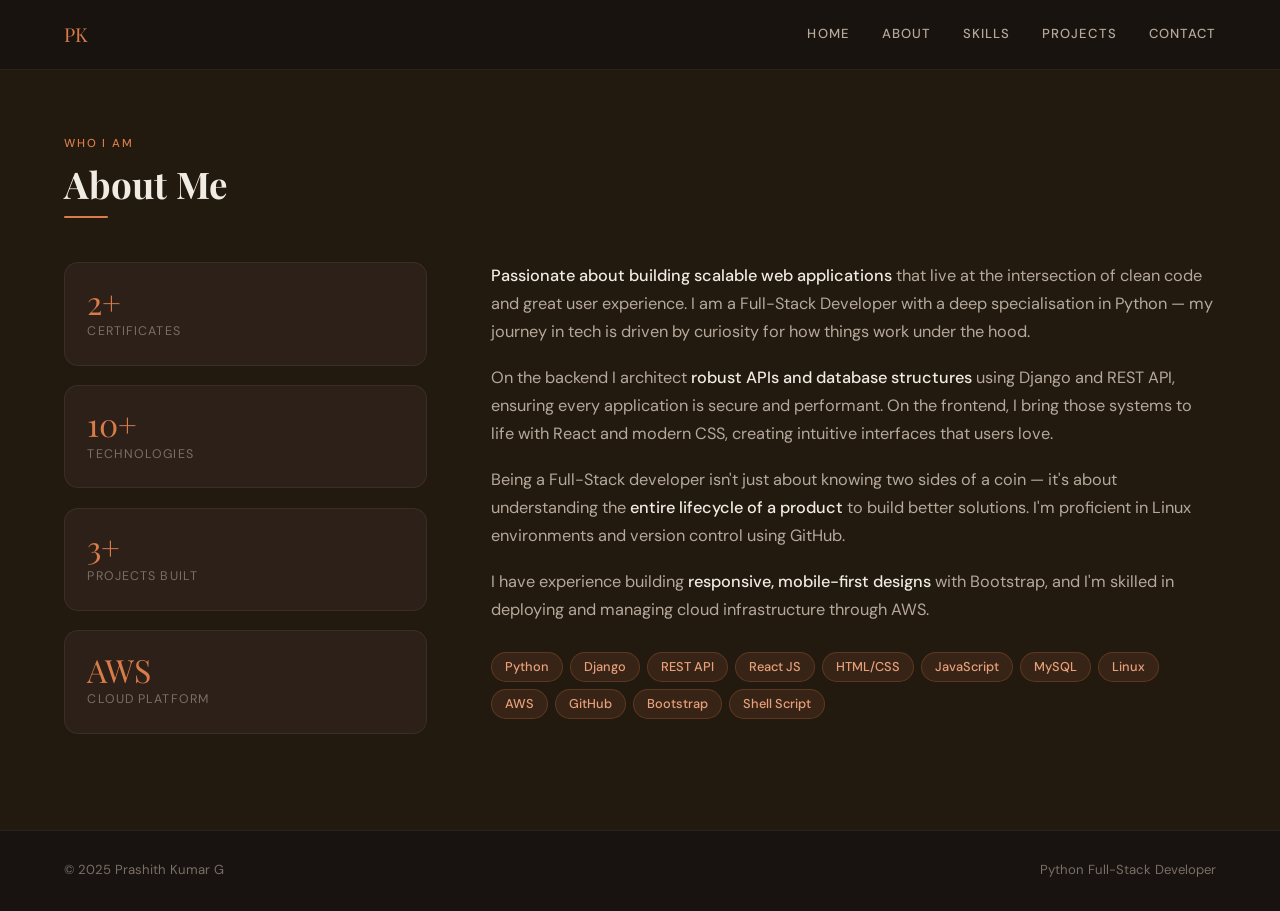
==== about.html @ 39136ca4 "Initial git to the local folder" ====
<!DOCTYPE html>
<html lang="en">
<head>
  <meta charset="UTF-8">
  <meta name="viewport" content="width=device-width, initial-scale=1.0">
  <link rel="stylesheet" href="style.css">
  <title>About — Prashith Kumar G</title>
</head>
<body>

  <nav class="nav">
    <span class="nav-logo">PK</span>
    <div class="nav-links" id="nav-links">
      <a href="index.html"   class="navi">Home</a>
      <a href="about.html"   class="navi">About</a>
      <a href="skill.html"   class="navi">Skills</a>
      <a href="project.html" class="navi">Projects</a>
      <a href="contact.html" class="navi">Contact</a>
    </div>
    <button class="nav-toggle" id="nav-toggle" aria-label="Toggle menu">
      <span></span><span></span><span></span>
    </button>
  </nav>

  <section id="about" style="padding-top:calc(var(--nav-h) + 4rem);">
    <span class="sec-eyebrow reveal">Who I Am</span>
    <h2 class="sec-title reveal">About Me</h2>
    <div class="sec-line reveal"></div>

    <div class="about-grid">
      <!-- Stats sidebar -->
      <div class="about-stats reveal-stagger">
        <div class="stat-card">
          <div class="stat-num">2+</div>
          <div class="stat-lbl">Certificates</div>
        </div>
        <div class="stat-card">
          <div class="stat-num">10+</div>
          <div class="stat-lbl">Technologies</div>
        </div>
        <div class="stat-card">
          <div class="stat-num">3+</div>
          <div class="stat-lbl">Projects Built</div>
        </div>
        <div class="stat-card">
          <div class="stat-num">AWS</div>
          <div class="stat-lbl">Cloud Platform</div>
        </div>
      </div>

      <!-- Content -->
      <div class="about-body reveal">
        <p>
          <strong>Passionate about building scalable web applications</strong> that live
          at the intersection of clean code and great user experience. I am a
          Full-Stack Developer with a deep specialisation in Python — my journey in
          tech is driven by curiosity for how things work under the hood.
        </p>
        <p>
          On the backend I architect <strong>robust APIs and database structures</strong>
          using Django and REST API, ensuring every application is secure and
          performant. On the frontend, I bring those systems to life with React and
          modern CSS, creating intuitive interfaces that users love.
        </p>
        <p>
          Being a Full-Stack developer isn't just about knowing two sides of a
          coin — it's about understanding the <strong>entire lifecycle of a product</strong>
          to build better solutions. I'm proficient in Linux environments and version
          control using GitHub.
        </p>
        <p>
          I have experience building <strong>responsive, mobile-first designs</strong>
          with Bootstrap, and I'm skilled in deploying and managing cloud
          infrastructure through AWS.
        </p>

        <div class="about-tags">
          <span class="tag">Python</span>
          <span class="tag">Django</span>
          <span class="tag">REST API</span>
          <span class="tag">React JS</span>
          <span class="tag">HTML/CSS</span>
          <span class="tag">JavaScript</span>
          <span class="tag">MySQL</span>
          <span class="tag">Linux</span>
          <span class="tag">AWS</span>
          <span class="tag">GitHub</span>
          <span class="tag">Bootstrap</span>
          <span class="tag">Shell Script</span>
        </div>
      </div>
    </div>
  </section>

  <footer>
    <span class="footer-text">© 2025 Prashith Kumar G</span>
    <span class="footer-text">Python Full-Stack Developer</span>
  </footer>

  <script>
    const toggle = document.getElementById('nav-toggle');
    const links  = document.getElementById('nav-links');
    toggle.addEventListener('click', () => {
      toggle.classList.toggle('open');
      links.classList.toggle('open');
    });
    links.querySelectorAll('a').forEach(a => a.addEventListener('click', () => {
      toggle.classList.remove('open');
      links.classList.remove('open');
    }));

    /* Scroll reveal */
    const obs = new IntersectionObserver((entries) => {
      entries.forEach(e => { if(e.isIntersecting) { e.target.classList.add('visible'); obs.unobserve(e.target); }});
    }, {threshold: 0.12});
    document.querySelectorAll('.reveal, .reveal-stagger').forEach(el => obs.observe(el));
  </script>
</body>
</html>
---- style.css ----
/* ===================================================
   PRASHITH KUMAR G — Portfolio Stylesheet
   Design: Dark Editorial, Warm Accent
   Responsive: Mobile-first
   =================================================== */

@import url('https://fonts.googleapis.com/css2?family=Playfair+Display:wght@400;700&family=DM+Sans:ital,wght@0,300;0,400;0,500;1,300&display=swap');

/* ---------- Tokens ---------- */
:root {
  --bg-deep:      #181310;
  --bg-card:      #22190f;
  --bg-card2:     #2c2018;
  --accent:       #d97c4a;
  --accent-lt:    #e8a07a;
  --accent-dim:   rgba(217,124,74,0.12);
  --text-1:       #f0ebe3;
  --text-2:       #b5a99a;
  --text-3:       #7a6e65;
  --border:       rgba(217,124,74,0.22);
  --border-sub:   rgba(240,235,227,0.07);
  --rad-s: 8px; --rad-m: 14px; --rad-l: 22px; --rad-xl: 40px;
  --shadow: 0 6px 36px rgba(0,0,0,0.55);
  --nav-h: 70px;
  --ease: 0.3s cubic-bezier(.4,0,.2,1);
}

/* ---------- Base ---------- */
*,*::before,*::after{box-sizing:border-box;margin:0;padding:0;}
html{scroll-behavior:smooth;}
body{
  background:var(--bg-deep);
  color:var(--text-1);
  font-family:'DM Sans',sans-serif;
  line-height:1.72;
  overflow-x:hidden;
}
a{text-decoration:none;color:inherit;}
img{display:block;max-width:100%;}

/* ---------- Type ---------- */
h1,h2,h3{font-family:'Playfair Display',serif;font-weight:700;line-height:1.2;}
h1{font-size:clamp(2rem,5vw,3.6rem);}
h2{font-size:clamp(1.5rem,3vw,2.3rem);}
p {font-size:clamp(.95rem,1.5vw,1.05rem);}

/* ==========================================
   NAVIGATION
   ========================================== */
.nav{
  position:fixed;top:0;left:0;right:0;
  height:var(--nav-h);z-index:999;
  display:flex;align-items:center;
  justify-content:space-between;
  padding:0 clamp(1.25rem,5vw,4rem);
  background:rgba(24,19,16,.88);
  backdrop-filter:blur(14px);
  -webkit-backdrop-filter:blur(14px);
  border-bottom:1px solid var(--border-sub);
  animation:nav-in .6s ease both;
}
@keyframes nav-in{from{transform:translateY(-100%);opacity:0}to{transform:none;opacity:1}}

.nav-logo{
  font-family:'Playfair Display',serif;
  font-size:1.2rem;color:var(--accent);letter-spacing:.02em;
}

.nav-links{display:flex;gap:clamp(.8rem,2.5vw,2.2rem);align-items:center;}

.navi{
  font-size:.82rem;font-weight:500;
  letter-spacing:.08em;text-transform:uppercase;
  color:var(--text-2);position:relative;
  transition:color var(--ease);
}
.navi::after{
  content:'';position:absolute;bottom:-3px;left:0;
  width:0;height:1px;background:var(--accent);
  transition:width var(--ease);
}
.navi:hover{color:var(--accent);}
.navi:hover::after{width:100%;}

/* hamburger */
.nav-toggle{
  display:none;flex-direction:column;
  gap:5px;cursor:pointer;
  background:none;border:none;padding:4px;
}
.nav-toggle span{
  display:block;width:24px;height:2px;
  background:var(--text-1);border-radius:2px;
  transition:var(--ease);
}
.nav-toggle.open span:nth-child(1){transform:translateY(7px) rotate(45deg);}
.nav-toggle.open span:nth-child(2){opacity:0;}
.nav-toggle.open span:nth-child(3){transform:translateY(-7px) rotate(-45deg);}

/* ==========================================
   HERO
   ========================================== */
.hero{
  min-height:100svh;
  display:grid;grid-template-columns:1fr 1fr;
  align-items:center;gap:2rem;
  padding:calc(var(--nav-h) + 3rem) clamp(1.25rem,5vw,5rem) 4rem;
  position:relative;overflow:hidden;
}
/* ambient glow */
.hero::before{
  content:'';position:absolute;
  top:-10%;right:-5%;
  width:550px;height:550px;border-radius:50%;
  background:radial-gradient(circle,rgba(217,124,74,.08) 0%,transparent 70%);
  pointer-events:none;
}

.hero-text{animation:slide-left .9s .15s ease both;}
@keyframes slide-left{from{transform:translateX(-44px);opacity:0}to{transform:none;opacity:1}}

.eyebrow{
  display:inline-block;
  font-size:.75rem;font-weight:500;
  letter-spacing:.14em;text-transform:uppercase;
  color:var(--accent);border:1px solid var(--border);
  border-radius:100px;padding:4px 14px;margin-bottom:1.4rem;
}

.hero-title{margin-bottom:.4rem;color:var(--text-1);}
.hero-role{
  font-family:'DM Sans',sans-serif;
  font-size:clamp(1rem,2vw,1.25rem);font-weight:300;
  color:var(--accent-lt);margin-bottom:1.4rem;
}
.hero-desc{
  color:var(--text-2);max-width:470px;margin-bottom:2.2rem;
}

.hero-actions{
  display:flex;flex-wrap:wrap;gap:.9rem;
  align-items:center;margin-bottom:2.2rem;
}

.btn-primary{
  display:inline-flex;align-items:center;gap:8px;
  background:var(--accent);color:#fff;
  font-size:.88rem;font-weight:500;
  padding:12px 24px;border-radius:var(--rad-xl);
  border:none;cursor:pointer;
  transition:background var(--ease),transform var(--ease),box-shadow var(--ease);
  box-shadow:0 4px 20px rgba(217,124,74,.35);
}
.btn-primary:hover{background:var(--accent-lt);transform:translateY(-2px);box-shadow:0 8px 28px rgba(217,124,74,.45);}
.btn-primary:active{transform:none;}

.btn-ghost{
  display:inline-flex;align-items:center;gap:8px;
  background:transparent;color:var(--text-1);
  font-size:.88rem;font-weight:500;
  padding:11px 24px;border-radius:var(--rad-xl);
  border:1px solid var(--border-sub);cursor:pointer;
  transition:border-color var(--ease),color var(--ease),background var(--ease);
}
.btn-ghost:hover{border-color:var(--accent);color:var(--accent);background:var(--accent-dim);}

.hero-socials{display:flex;gap:10px;}
.social-icon{
  width:40px;height:40px;border-radius:var(--rad-s);
  border:1px solid var(--border-sub);
  display:flex;align-items:center;justify-content:center;
  transition:border-color var(--ease),background var(--ease),transform var(--ease);
}
.social-icon img{width:20px;height:20px;filter:invert(1) brightness(.7);transition:filter var(--ease);}
.social-icon:hover{border-color:var(--accent);background:var(--accent-dim);transform:translateY(-3px);}
.social-icon:hover img{filter:invert(70%) sepia(50%) saturate(400%) hue-rotate(350deg);}

/* Image side */
.hero-image-wrap{
  display:flex;justify-content:center;align-items:center;
  animation:slide-right .9s .3s ease both;
}
@keyframes slide-right{from{transform:translateX(44px);opacity:0}to{transform:none;opacity:1}}

.img-frame{
  position:relative;
  width:clamp(230px,34vw,400px);
  height:clamp(230px,34vw,400px);
}
.img-frame::before{
  content:'';position:absolute;inset:-10px;
  border-radius:50%;border:1px dashed var(--border);
  animation:spin 25s linear infinite;
}
.img-frame::after{
  content:'';position:absolute;inset:10px;
  border-radius:50%;
  background:radial-gradient(circle at 30% 30%,rgba(217,124,74,.22),transparent 68%);
}
@keyframes spin{from{transform:rotate(0)}to{transform:rotate(360deg)}}

#mypic{
  width:100%;height:100%;border-radius:50%;
  object-fit:cover;border:2px solid var(--border);
  position:relative;z-index:1;
}

/* ==========================================
   SECTION SHARED
   ========================================== */
section{padding:6rem clamp(1.25rem,5vw,5rem);position:relative;}

.sec-eyebrow{
  display:block;font-size:.72rem;font-weight:500;
  letter-spacing:.16em;text-transform:uppercase;
  color:var(--accent);margin-bottom:.5rem;
}
.sec-title{color:var(--text-1);margin-bottom:.6rem;}
.sec-line{
  width:44px;height:2px;background:var(--accent);
  border-radius:2px;margin:0 0 2.8rem;
}

/* ==========================================
   ABOUT
   ========================================== */
#about{background:var(--bg-card);}

.about-grid{
  display:grid;grid-template-columns:1fr 2fr;
  gap:4rem;align-items:start;
}
.about-stats{
  display:flex;flex-direction:column;gap:1.2rem;
  position:sticky;top:calc(var(--nav-h) + 1.5rem);
}
.stat-card{
  background:var(--bg-card2);border:1px solid var(--border-sub);
  border-radius:var(--rad-m);padding:1.4rem;
  transition:border-color var(--ease),transform var(--ease);
}
.stat-card:hover{border-color:var(--border);transform:translateX(5px);}
.stat-num{
  font-family:'Playfair Display',serif;
  font-size:2rem;color:var(--accent);line-height:1;margin-bottom:.2rem;
}
.stat-lbl{font-size:.78rem;color:var(--text-3);text-transform:uppercase;letter-spacing:.09em;}

.about-body p{color:var(--text-2);margin-bottom:1.1rem;font-size:1.02rem;}
.about-body p strong{color:var(--text-1);font-weight:500;}
.about-tags{display:flex;flex-wrap:wrap;gap:7px;margin-top:1.8rem;}
.tag{
  display:inline-block;
  background:var(--accent-dim);color:var(--accent-lt);
  border:1px solid var(--border);border-radius:100px;
  padding:3px 13px;font-size:.8rem;font-weight:500;
}

/* ==========================================
   SKILLS
   ========================================== */
#skills{background:var(--bg-deep);}

.skills-grid{
  display:grid;
  grid-template-columns:repeat(auto-fit,minmax(240px,1fr));
  gap:1.25rem;
}
.skill-cat{
  background:var(--bg-card);border:1px solid var(--border-sub);
  border-radius:var(--rad-l);padding:1.8rem;
  transition:border-color var(--ease),transform var(--ease),box-shadow var(--ease);
}
.skill-cat:hover{border-color:var(--border);transform:translateY(-5px);box-shadow:var(--shadow);}
.skill-cat-title{
  font-size:.7rem;font-weight:500;letter-spacing:.14em;
  text-transform:uppercase;color:var(--accent);
  margin-bottom:1.4rem;padding-bottom:.9rem;
  border-bottom:1px solid var(--border-sub);
}
.skill-items{display:flex;flex-direction:column;gap:.9rem;}
.skill-item{display:flex;align-items:center;gap:12px;}
.skill-icon{
  width:40px;height:40px;flex-shrink:0;
  border-radius:var(--rad-s);background:var(--bg-card2);
  border:1px solid var(--border-sub);
  display:flex;align-items:center;justify-content:center;overflow:hidden;
}
.skill-icon img{width:26px;height:26px;object-fit:contain;}
.skill-name{font-size:.93rem;color:var(--text-1);font-weight:500;}

/* ==========================================
   PROJECTS
   ========================================== */
#projects{background:var(--bg-card);}

.projects-grid{
  display:grid;
  grid-template-columns:repeat(auto-fit,minmax(300px,1fr));
  gap:1.75rem;
}
.project-card{
  background:var(--bg-card2);border:1px solid var(--border-sub);
  border-radius:var(--rad-l);padding:2rem;
  position:relative;overflow:hidden;
  transition:border-color var(--ease),transform var(--ease),box-shadow var(--ease);
}
.project-card::before{
  content:'';position:absolute;top:0;left:0;right:0;height:2px;
  background:linear-gradient(90deg,var(--accent),transparent);
  transform:scaleX(0);transform-origin:left;
  transition:transform var(--ease);
}
.project-card:hover{border-color:var(--border);transform:translateY(-6px);box-shadow:var(--shadow);}
.project-card:hover::before{transform:scaleX(1);}

.proj-tag{
  display:inline-block;background:var(--accent-dim);color:var(--accent);
  border-radius:4px;padding:2px 10px;font-size:.72rem;
  font-weight:500;text-transform:uppercase;letter-spacing:.07em;margin-bottom:.9rem;
}
.proj-title{
  font-size:1.05rem;font-weight:500;color:var(--text-1);
  font-family:'DM Sans',sans-serif;margin-bottom:.6rem;
}
.proj-desc{color:var(--text-2);font-size:.91rem;line-height:1.7;}
.proj-tech{display:flex;flex-wrap:wrap;gap:6px;margin-top:1.4rem;}
.tech-pill{
  background:var(--bg-card);color:var(--text-3);
  border:1px solid var(--border-sub);border-radius:4px;
  padding:2px 9px;font-size:.76rem;
}

/* ==========================================
   CONTACT
   ========================================== */
#contact{background:var(--bg-deep);}

.contact-grid{
  display:grid;grid-template-columns:1fr 1fr;
  gap:4rem;align-items:start;
}
.contact-intro{color:var(--text-2);margin-bottom:2rem;font-size:1.02rem;}
.contact-links{display:flex;flex-direction:column;gap:.9rem;}

.contact-link{
  display:flex;align-items:center;gap:14px;
  background:var(--bg-card);border:1px solid var(--border-sub);
  border-radius:var(--rad-m);padding:.9rem 1.2rem;
  transition:border-color var(--ease),transform var(--ease),background var(--ease);
}
.contact-link:hover{border-color:var(--accent);background:var(--accent-dim);transform:translateX(6px);}
.contact-link-icon{
  width:40px;height:40px;border-radius:var(--rad-s);
  background:var(--bg-card2);display:flex;align-items:center;
  justify-content:center;flex-shrink:0;
}
.contact-link-icon img{width:22px;height:22px;filter:invert(1) brightness(.7);transition:filter var(--ease);}
.contact-link:hover .contact-link-icon img{filter:invert(70%) sepia(50%) saturate(400%) hue-rotate(350deg);}
.cl-label{font-size:.74rem;color:var(--text-3);text-transform:uppercase;letter-spacing:.08em;}
.cl-value{font-size:.92rem;color:var(--text-1);font-weight:500;}

.resume-card{
  background:var(--bg-card);border:1px solid var(--border);
  border-radius:var(--rad-l);padding:2.5rem;text-align:center;
  position:sticky;top:calc(var(--nav-h) + 1.5rem);
}
.resume-icon-wrap{
  width:64px;height:64px;background:var(--accent-dim);
  border:1px solid var(--border);border-radius:var(--rad-m);
  display:flex;align-items:center;justify-content:center;
  margin:0 auto 1.4rem;font-size:2rem;
}
.resume-card h3{font-size:1.3rem;margin-bottom:.6rem;color:var(--text-1);}
.resume-card p{color:var(--text-2);font-size:.92rem;margin-bottom:2rem;}

/* ==========================================
   FOOTER
   ========================================== */
footer{
  padding:1.8rem clamp(1.25rem,5vw,4rem);
  border-top:1px solid var(--border-sub);
  display:flex;justify-content:space-between;
  align-items:center;flex-wrap:wrap;gap:1rem;
}
.footer-text{font-size:.82rem;color:var(--text-3);}

/* ==========================================
   SCROLL REVEAL
   ========================================== */
.reveal{opacity:0;transform:translateY(28px);transition:opacity .7s ease,transform .7s ease;}
.reveal.visible{opacity:1;transform:none;}
.reveal-stagger>*{opacity:0;transform:translateY(20px);transition:opacity .55s ease,transform .55s ease;}
.reveal-stagger.visible>*:nth-child(1){opacity:1;transform:none;transition-delay:.05s;}
.reveal-stagger.visible>*:nth-child(2){opacity:1;transform:none;transition-delay:.15s;}
.reveal-stagger.visible>*:nth-child(3){opacity:1;transform:none;transition-delay:.25s;}
.reveal-stagger.visible>*:nth-child(4){opacity:1;transform:none;transition-delay:.35s;}
.reveal-stagger.visible>*:nth-child(5){opacity:1;transform:none;transition-delay:.45s;}
.reveal-stagger.visible>*:nth-child(6){opacity:1;transform:none;transition-delay:.55s;}

/* ==========================================
   RESPONSIVE — TABLET ≤900px
   ========================================== */
@media(max-width:900px){
  .hero{grid-template-columns:1fr;text-align:center;padding-top:calc(var(--nav-h) + 2rem);}
  .hero::before{display:none;}
  .hero-image-wrap{order:-1;}
  .img-frame{width:200px;height:200px;}
  .hero-desc{margin:0 auto 2rem;}
  .hero-actions,.hero-socials{justify-content:center;}
  .about-grid,.contact-grid{grid-template-columns:1fr;gap:2rem;}
  .about-stats{position:static;flex-direction:row;flex-wrap:wrap;}
  .stat-card{flex:1 1 130px;}
  .resume-card{position:static;}
}

/* ==========================================
   RESPONSIVE — MOBILE ≤600px
   ========================================== */
@media(max-width:600px){
  .nav-links{
    display:none;position:fixed;top:var(--nav-h);left:0;right:0;
    background:rgba(24,19,16,.97);backdrop-filter:blur(16px);
    flex-direction:column;gap:0;padding:.75rem 0;
    border-bottom:1px solid var(--border-sub);
  }
  .nav-links.open{display:flex;}
  .navi{padding:.9rem 1.5rem;font-size:.95rem;width:100%;}
  .navi::after{display:none;}
  .nav-toggle{display:flex;}
  section{padding:3.5rem 1.2rem;}
  .img-frame{width:170px;height:170px;}
  .skills-grid,.projects-grid{grid-template-columns:1fr;}
  .about-stats{flex-direction:column;}
  footer{flex-direction:column;text-align:center;}
}
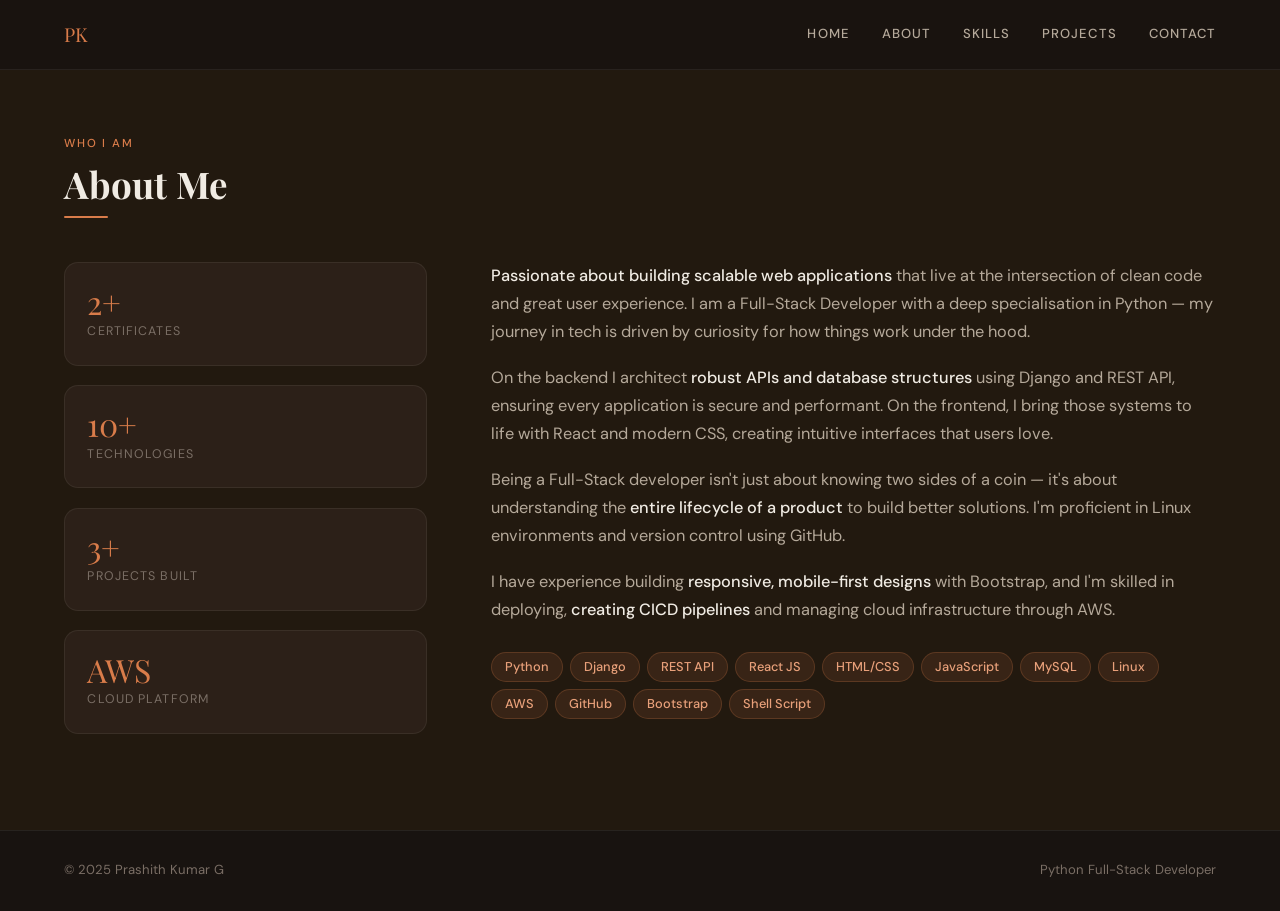
==== commit 0a88abce: "Updated my about section" ====
--- a/about.html
+++ b/about.html
@@ -70,7 +70,7 @@
         </p>
         <p>
           I have experience building <strong>responsive, mobile-first designs</strong>
-          with Bootstrap, and I'm skilled in deploying and managing cloud
+          with Bootstrap, and I'm skilled in deploying,<strong> creating CICD pipelines</strong> and managing cloud
           infrastructure through AWS.
         </p>
 
